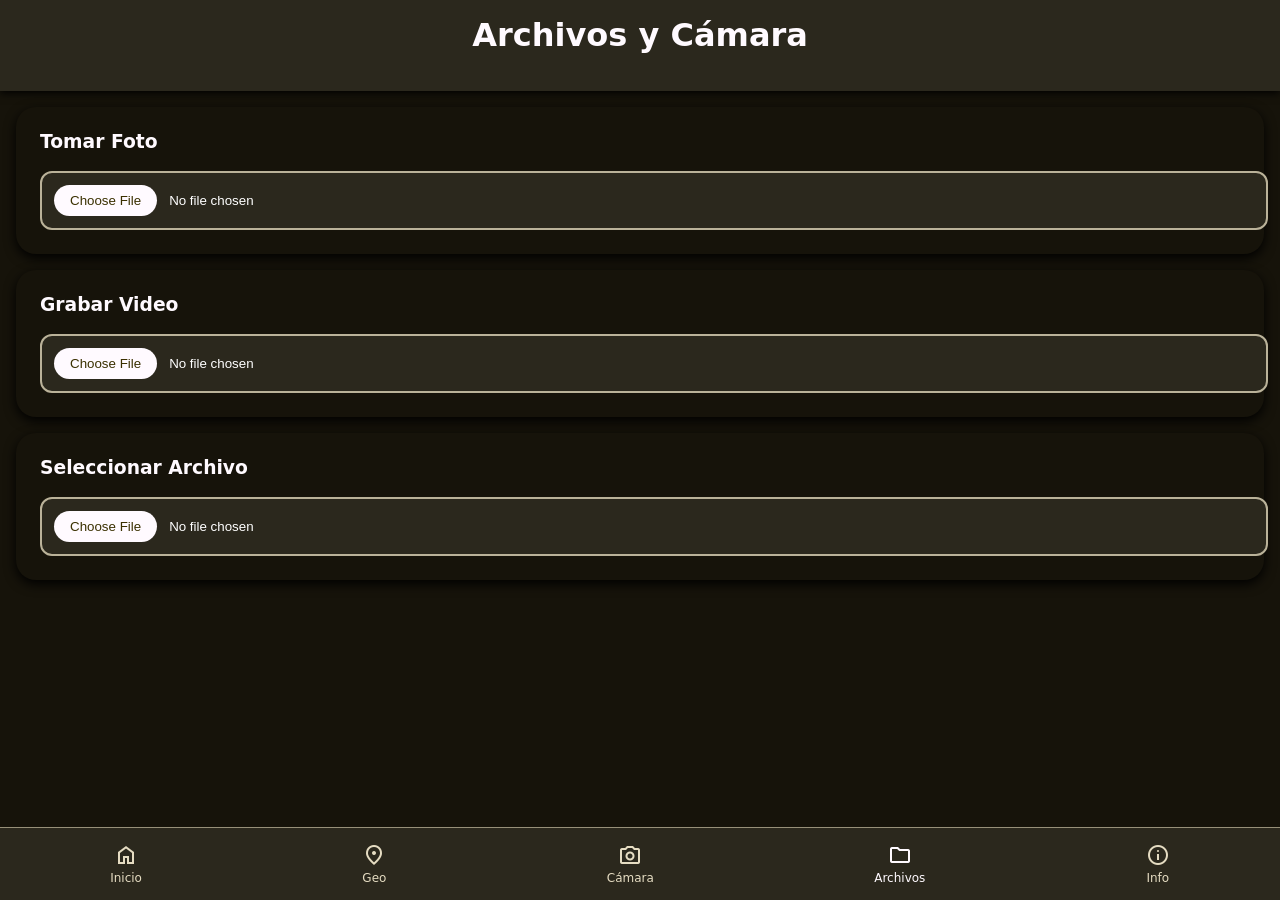
==== archivos.html @ 821694c6 "Add files via upload" ====
<!doctype html>
<html lang="es" class="dark-medium-contrast">
  <head>
    <meta charset="UTF-8" />
    <title>Archivos - Sweep</title>

    <meta name="viewport" content="width=device-width, initial-scale=1.0" />
    <meta name="theme-color" content="#1c1b1f" />
    <link rel="manifest" href="site.webmanifest" />

    <!-- MATERIAL SYMBOLS -->
    <link
      href="https://fonts.googleapis.com/css2?family=Material+Symbols+Outlined"
      rel="stylesheet"
    />

    <!-- ESTILOS BASE -->
    <link rel="stylesheet" href="css/styles.css" />

    <!-- PALETA -->
    <link rel="stylesheet" href="css/light-mc.css" />
    <link rel="stylesheet" href="css/dark-mc.css" />
  </head>

  <body>
    <header class="app-bar">
      <h1>Archivos y Cámara</h1>
    </header>

    <main class="page-content">

      <section>
        <h3>Tomar Foto</h3>
        <input
          type="file"
          accept="image/*"
          capture="camera"
          class="file-input"
        />
      </section>

      <section>
        <h3>Grabar Video</h3>
        <input
          type="file"
          accept="video/*"
          capture
          class="file-input"
        />
      </section>

      <section>
        <h3>Seleccionar Archivo</h3>
        <input type="file" class="file-input" />
      </section>

    </main>

    <!-- BOTTOM NAV -->
    <nav class="bottom-nav">
      <a href="index.html" class="nav-item">
        <span class="material-symbols-outlined">home</span>
        <span>Inicio</span>
      </a>

      <a href="geolocalizacion.html" class="nav-item">
        <span class="material-symbols-outlined">location_on</span>
        <span>Geo</span>
      </a>

      <a href="camara.html" class="nav-item">
        <span class="material-symbols-outlined">photo_camera</span>
        <span>Cámara</span>
      </a>

      <a href="archivos.html" class="nav-item active">
        <span class="material-symbols-outlined">folder</span>
        <span>Archivos</span>
      </a>

      <a href="copyright.html" class="nav-item">
        <span class="material-symbols-outlined">info</span>
        <span>Info</span>
      </a>
    </nav>

    <script>
      // ===== TRANSICIÓN DE PÁGINA =====
      window.addEventListener("DOMContentLoaded", () => {
        const content = document.querySelector(".page-content");
        content.classList.add("page-enter");
      });

      document.querySelectorAll(".bottom-nav a").forEach((link) => {
        link.addEventListener("click", function (e) {
          if (this.href !== window.location.href) {
            e.preventDefault();

            const destino = this.href;
            const content = document.querySelector(".page-content");

            content.classList.remove("page-enter");
            content.classList.add("page-exit");

            setTimeout(() => {
              window.location.href = destino;
            }, 280);
          }
        });
      });
    </script>
  </body>
</html>
---- css/styles.css ----
/* ====== FONDO GENERAL ====== */
body {
  margin: 0;
  font-family: system-ui, sans-serif;
  background-color: var(--md-sys-color-background);
  color: var(--md-sys-color-on-background);
  padding-bottom: 80px; /* espacio nav */
  transition:
    background-color 0.3s ease,
    color 0.3s ease;
}

/* ====== APP BAR SIMPLE ====== */
.app-bar {
  background-color: var(--md-sys-color-surface-container);
  color: var(--md-sys-color-on-surface);
  padding: 16px;
  text-align: center;
  box-shadow: 0 2px 8px var(--md-sys-color-shadow);
}

/* ====== CONTENIDO PRINCIPAL ====== */
main {
  padding: 16px;
}

/* ====== TARJETA ====== */
section,
.card {
  background-color: var(--md-sys-color-surface);
  color: var(--md-sys-color-on-surface);
  padding: 24px;
  margin-bottom: 16px;
  border-radius: 20px;
  box-shadow: 0 4px 12px var(--md-sys-color-shadow);
  transition:
    background-color 0.3s ease,
    color 0.3s ease;
}

/* ====== TÍTULOS ====== */
h1,
h2,
h3 {
  color: var(--md-sys-color-primary);
  margin-top: 0;
}

/* ====== LISTAS ====== */
ul {
  padding-left: 20px;
}

/* ====== SEPARADOR ====== */
hr {
  border: none;
  height: 1px;
  background-color: var(--md-sys-color-outline-variant);
  margin: 24px 0;
}

/* ====== BOTTOM NAV ====== */
.bottom-nav {
  position: fixed;
  bottom: 0;
  left: 0;
  width: 100%;
  height: 72px;

  display: flex;
  justify-content: space-around;
  align-items: center;

  background-color: var(--md-sys-color-surface-container);
  border-top: 1px solid var(--md-sys-color-outline-variant);
}

/* ====== ITEM NAV ====== */
.nav-item {
  display: flex;
  flex-direction: column;
  align-items: center;
  justify-content: center;
  text-decoration: none;
  font-size: 12px;
  color: var(--md-sys-color-on-surface-variant);
  transition: all 0.2s ease;
}

.nav-item .material-symbols-outlined {
  font-size: 24px;
  margin-bottom: 4px;
}

.nav-item.active {
  color: var(--md-sys-color-primary);
}

.nav-item:hover {
  color: var(--md-sys-color-primary);
  transform: scale(1.05);
}

/* ====== TARJETAS DE DATOS ====== */
.data-card {
  background-color: var(--md-sys-color-surface-container);
  padding: 20px;
  border-radius: 16px;
  display: flex;
  flex-direction: column;
  gap: 8px;
  margin-bottom: 16px;
}

.data-card .label {
  font-size: 14px;
  color: var(--md-sys-color-on-surface-variant);
}

.data-card output {
  font-size: 18px;
  font-weight: 600;
  color: var(--md-sys-color-primary);
}

/* ====== BOTONES ====== */
.btn {
  padding: 10px 16px;
  border-radius: 100px;
  border: none;
  font-weight: 500;
  cursor: pointer;
  display: inline-flex;
  align-items: center;
  gap: 8px;
  transition: 0.2s ease;
}

.btn:disabled {
  opacity: 0.4;
  cursor: not-allowed;
}

.btn.primary {
  background-color: var(--md-sys-color-primary);
  color: var(--md-sys-color-on-primary);
}

.btn.error {
  background-color: var(--md-sys-color-error);
  color: var(--md-sys-color-on-error);
}

.btn.outline {
  background: transparent;
  border: 2px solid var(--md-sys-color-outline);
  color: var(--md-sys-color-on-surface);
}

.link {
  color: var(--md-sys-color-primary);
  text-decoration: none;
  font-weight: 500;
}

video,
canvas {
  width: 100%;
  border-radius: 12px;
  margin-top: 12px;
}

/* ====== FILE INPUT ====== */
.file-input {
  width: 100%;
  padding: 12px;
  border-radius: 12px;
  border: 2px solid var(--md-sys-color-outline);
  background-color: var(--md-sys-color-surface-container);
  color: var(--md-sys-color-on-surface);
  cursor: pointer;
}

.file-input::file-selector-button {
  background-color: var(--md-sys-color-primary);
  color: var(--md-sys-color-on-primary);
  border: none;
  padding: 8px 16px;
  border-radius: 100px;
  margin-right: 12px;
  cursor: pointer;
}

/* ====== CREDITOS ====== */
.credits {
  list-style: none;
  padding: 0;
  margin-top: 16px;
}

.credits li {
  padding: 8px 0;
  border-bottom: 1px solid var(--md-sys-color-outline-variant);
}

/* ====== PAGE TRANSITION SOLO CONTENIDO ====== */

.page-content {
  opacity: 0;
  transform: translateX(40px);
  transition:
    opacity 280ms cubic-bezier(0.4, 0, 0.2, 1),
    transform 320ms cubic-bezier(0.4, 0, 0.2, 1);
}

.page-content.page-enter {
  opacity: 1;
  transform: translateX(0);
}

.page-content.page-exit {
  opacity: 0;
  transform: translateX(-40px);
}
---- css/light-mc.css ----
.light-medium-contrast {
  --md-sys-color-primary: rgb(64 54 0);
  --md-sys-color-surface-tint: rgb(110 93 0);
  --md-sys-color-on-primary: rgb(255 255 255);
  --md-sys-color-primary-container: rgb(127 108 0);
  --md-sys-color-on-primary-container: rgb(255 255 255);
  --md-sys-color-secondary: rgb(64 54 0);
  --md-sys-color-on-secondary: rgb(255 255 255);
  --md-sys-color-secondary-container: rgb(122 109 49);
  --md-sys-color-on-secondary-container: rgb(255 255 255);
  --md-sys-color-tertiary: rgb(43 60 0);
  --md-sys-color-on-tertiary: rgb(255 255 255);
  --md-sys-color-tertiary-container: rgb(89 119 0);
  --md-sys-color-on-tertiary-container: rgb(255 255 255);
  --md-sys-color-error: rgb(116 0 6);
  --md-sys-color-on-error: rgb(255 255 255);
  --md-sys-color-error-container: rgb(207 44 39);
  --md-sys-color-on-error-container: rgb(255 255 255);
  --md-sys-color-background: rgb(255 249 238);
  --md-sys-color-on-background: rgb(30 27 17);
  --md-sys-color-surface: rgb(255 249 238);
  --md-sys-color-on-surface: rgb(19 17 8);
  --md-sys-color-surface-variant: rgb(235 226 200);
  --md-sys-color-on-surface-variant: rgb(59 54 36);
  --md-sys-color-outline: rgb(88 82 62);
  --md-sys-color-outline-variant: rgb(115 109 87);
  --md-sys-color-shadow: rgb(0 0 0);
  --md-sys-color-scrim: rgb(0 0 0);
  --md-sys-color-inverse-surface: rgb(52 48 37);
  --md-sys-color-inverse-on-surface: rgb(248 240 223);
  --md-sys-color-inverse-primary: rgb(229 197 36);
  --md-sys-color-primary-fixed: rgb(127 108 0);
  --md-sys-color-on-primary-fixed: rgb(255 255 255);
  --md-sys-color-primary-fixed-dim: rgb(99 84 0);
  --md-sys-color-on-primary-fixed-variant: rgb(255 255 255);
  --md-sys-color-secondary-fixed: rgb(122 109 49);
  --md-sys-color-on-secondary-fixed: rgb(255 255 255);
  --md-sys-color-secondary-fixed-dim: rgb(97 84 27);
  --md-sys-color-on-secondary-fixed-variant: rgb(255 255 255);
  --md-sys-color-tertiary-fixed: rgb(89 119 0);
  --md-sys-color-on-tertiary-fixed: rgb(255 255 255);
  --md-sys-color-tertiary-fixed-dim: rgb(69 93 0);
  --md-sys-color-on-tertiary-fixed-variant: rgb(255 255 255);
  --md-sys-color-surface-dim: rgb(205 198 182);
  --md-sys-color-surface-bright: rgb(255 249 238);
  --md-sys-color-surface-container-lowest: rgb(255 255 255);
  --md-sys-color-surface-container-low: rgb(251 243 226);
  --md-sys-color-surface-container: rgb(239 232 215);
  --md-sys-color-surface-container-high: rgb(227 220 204);
  --md-sys-color-surface-container-highest: rgb(216 209 193);
}
---- css/dark-mc.css ----
.dark-medium-contrast {
  --md-sys-color-primary: rgb(255 250 255);
  --md-sys-color-surface-tint: rgb(229 197 36);
  --md-sys-color-on-primary: rgb(58 48 0);
  --md-sys-color-primary-container: rgb(255 222 63);
  --md-sys-color-on-primary-container: rgb(82 69 0);
  --md-sys-color-secondary: rgb(238 220 149);
  --md-sys-color-on-secondary: rgb(45 37 0);
  --md-sys-color-secondary-container: rgb(160 144 81);
  --md-sys-color-on-secondary-container: rgb(0 0 0);
  --md-sys-color-tertiary: rgb(248 255 223);
  --md-sys-color-on-tertiary: rgb(38 53 0);
  --md-sys-color-tertiary-container: rgb(198 237 107);
  --md-sys-color-on-tertiary-container: rgb(56 76 0);
  --md-sys-color-error: rgb(255 210 204);
  --md-sys-color-on-error: rgb(84 0 3);
  --md-sys-color-error-container: rgb(255 84 73);
  --md-sys-color-on-error-container: rgb(0 0 0);
  --md-sys-color-background: rgb(22 19 10);
  --md-sys-color-on-background: rgb(233 226 209);
  --md-sys-color-surface: rgb(22 19 10);
  --md-sys-color-on-surface: rgb(255 255 255);
  --md-sys-color-surface-variant: rgb(76 71 51);
  --md-sys-color-on-surface-variant: rgb(229 220 194);
  --md-sys-color-outline: rgb(186 178 153);
  --md-sys-color-outline-variant: rgb(151 144 121);
  --md-sys-color-shadow: rgb(0 0 0);
  --md-sys-color-scrim: rgb(0 0 0);
  --md-sys-color-inverse-surface: rgb(233 226 209);
  --md-sys-color-inverse-on-surface: rgb(45 42 31);
  --md-sys-color-inverse-primary: rgb(85 71 0);
  --md-sys-color-primary-fixed: rgb(255 226 94);
  --md-sys-color-on-primary-fixed: rgb(22 17 0);
  --md-sys-color-primary-fixed-dim: rgb(229 197 36);
  --md-sys-color-on-primary-fixed-variant: rgb(64 54 0);
  --md-sys-color-secondary-fixed: rgb(245 226 155);
  --md-sys-color-on-secondary-fixed: rgb(22 17 0);
  --md-sys-color-secondary-fixed-dim: rgb(216 198 130);
  --md-sys-color-on-secondary-fixed-variant: rgb(64 54 0);
  --md-sys-color-tertiary-fixed: rgb(201 241 110);
  --md-sys-color-on-tertiary-fixed: rgb(12 20 0);
  --md-sys-color-tertiary-fixed-dim: rgb(174 212 85);
  --md-sys-color-on-tertiary-fixed-variant: rgb(43 60 0);
  --md-sys-color-surface-dim: rgb(22 19 10);
  --md-sys-color-surface-bright: rgb(72 68 56);
  --md-sys-color-surface-container-lowest: rgb(9 7 2);
  --md-sys-color-surface-container-low: rgb(32 29 19);
  --md-sys-color-surface-container: rgb(43 40 29);
  --md-sys-color-surface-container-high: rgb(54 50 39);
  --md-sys-color-surface-container-highest: rgb(65 61 50);
}
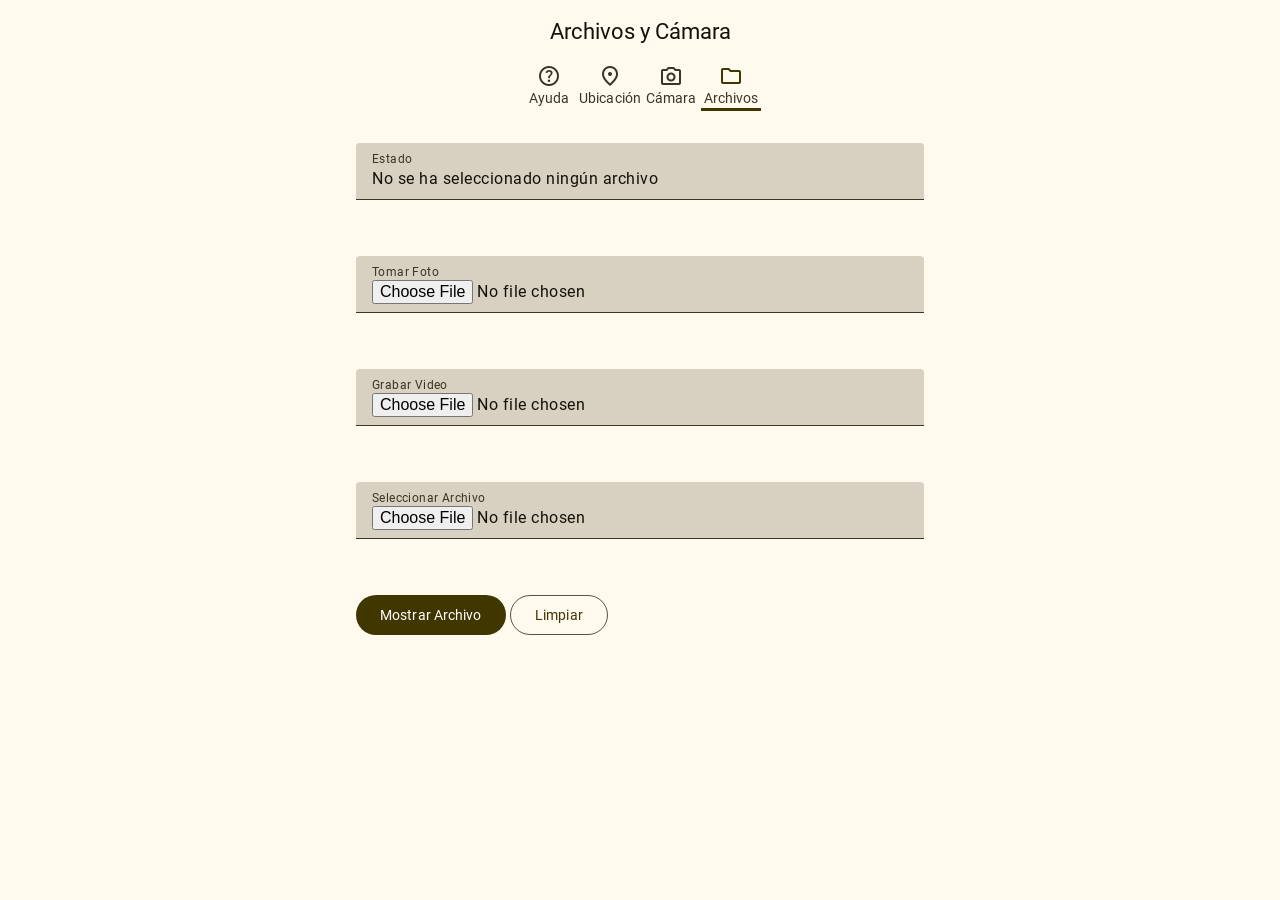
==== commit 9f3834e0: "Add files via upload" ====
--- a/archivos.html
+++ b/archivos.html
@@ -1,113 +1,112 @@
 <!doctype html>
-<html lang="es" class="dark-medium-contrast">
+<html lang="es" class="light dark">
   <head>
     <meta charset="UTF-8" />
-    <title>Archivos - Sweep</title>
+    <title>Archivos y Cámara - Sweep</title>
+    <meta name="description" content="Sweep - Archivos y Cámara" />
 
-    <meta name="viewport" content="width=device-width, initial-scale=1.0" />
+    <meta name="viewport" content="width=device-width" />
     <meta name="theme-color" content="#1c1b1f" />
+
+    <link rel="icon" sizes="32x32" href="favicon.ico" />
     <link rel="manifest" href="site.webmanifest" />
 
-    <!-- MATERIAL SYMBOLS -->
-    <link
-      href="https://fonts.googleapis.com/css2?family=Material+Symbols+Outlined"
-      rel="stylesheet"
-    />
+    <!-- COMPONENTES -->
+    <script type="module" src="js/lib/custom/md-app-bar.js"></script>
+    <script type="module" src="js/nav-tab-fixed.js"></script>
 
-    <!-- ESTILOS BASE -->
-    <link rel="stylesheet" href="css/styles.css" />
-
-    <!-- PALETA -->
-    <link rel="stylesheet" href="css/light-mc.css" />
-    <link rel="stylesheet" href="css/dark-mc.css" />
+    <!-- ESTILOS -->
+    <link rel="stylesheet" href="css/material-symbols-outlined.css" />
+    <link rel="stylesheet" href="css/theme/light.css" />
+    <link rel="stylesheet" href="css/theme/dark.css" />
+    <link rel="stylesheet" href="css/estilos.css" />
+    <link rel="stylesheet" href="css/transicion_pestanas.css" />
+    <link rel="stylesheet" href="css/md-tab.css" />
+    <link rel="stylesheet" href="css/md-filled-text-field.css" />
+    <link rel="stylesheet" href="css/md-filled-button.css" />
+    <link rel="stylesheet" href="css/md-outline-button.css" />
   </head>
 
   <body>
-    <header class="app-bar">
-      <h1>Archivos y Cámara</h1>
-    </header>
+    <form id="formulario" novalidate>
+      <!-- APP BAR -->
+      <md-app-bar class="centered" adicional="tab">
+        <h1>Archivos y Cámara</h1>
+      </md-app-bar>
 
-    <main class="page-content">
+      <!-- NAV -->
+      <nav-tab-fixed id="tab"></nav-tab-fixed>
 
-      <section>
-        <h3>Tomar Foto</h3>
-        <input
-          type="file"
-          accept="image/*"
-          capture="camera"
-          class="file-input"
-        />
+      <section class="page-content">
+        <!-- RESPUESTA -->
+        <p>
+          <label class="md-filled-text-field float">
+            <output name="respuesta"
+              >No se ha seleccionado ningún archivo</output
+            >
+            <span>Estado</span>
+          </label>
+        </p>
+
+        <!-- TOMAR FOTO -->
+        <p>
+          <label class="md-filled-text-field float">
+            <input
+              type="file"
+              name="foto"
+              accept="image/*"
+              capture="environment"
+            />
+            <span>Tomar Foto</span>
+          </label>
+        </p>
+
+        <!-- GRABAR VIDEO -->
+        <p>
+          <label class="md-filled-text-field float">
+            <input type="file" name="video" accept="video/*" capture />
+            <span>Grabar Video</span>
+          </label>
+        </p>
+
+        <!-- SELECCIONAR ARCHIVO -->
+        <p>
+          <label class="md-filled-text-field float">
+            <input type="file" name="archivo" />
+            <span>Seleccionar Archivo</span>
+          </label>
+        </p>
+
+        <!-- BOTONES -->
+        <p>
+          <button id="botonMostrar" class="md-filled-button">
+            Mostrar Archivo
+          </button>
+          <button type="reset" class="md-outline-button">Limpiar</button>
+        </p>
       </section>
+    </form>
 
-      <section>
-        <h3>Grabar Video</h3>
-        <input
-          type="file"
-          accept="video/*"
-          capture
-          class="file-input"
-        />
-      </section>
+    <script type="module">
+      formulario.addEventListener("submit", procesa);
 
-      <section>
-        <h3>Seleccionar Archivo</h3>
-        <input type="file" class="file-input" />
-      </section>
+      function procesa(evt) {
+        evt.preventDefault();
 
-    </main>
+        const foto = formulario.foto.files[0];
+        const video = formulario.video.files[0];
+        const archivo = formulario.archivo.files[0];
 
-    <!-- BOTTOM NAV -->
-    <nav class="bottom-nav">
-      <a href="index.html" class="nav-item">
-        <span class="material-symbols-outlined">home</span>
-        <span>Inicio</span>
-      </a>
-
-      <a href="geolocalizacion.html" class="nav-item">
-        <span class="material-symbols-outlined">location_on</span>
-        <span>Geo</span>
-      </a>
-
-      <a href="camara.html" class="nav-item">
-        <span class="material-symbols-outlined">photo_camera</span>
-        <span>Cámara</span>
-      </a>
-
-      <a href="archivos.html" class="nav-item active">
-        <span class="material-symbols-outlined">folder</span>
-        <span>Archivos</span>
-      </a>
-
-      <a href="copyright.html" class="nav-item">
-        <span class="material-symbols-outlined">info</span>
-        <span>Info</span>
-      </a>
-    </nav>
-
-    <script>
-      // ===== TRANSICIÓN DE PÁGINA =====
-      window.addEventListener("DOMContentLoaded", () => {
-        const content = document.querySelector(".page-content");
-        content.classList.add("page-enter");
-      });
-
-      document.querySelectorAll(".bottom-nav a").forEach((link) => {
-        link.addEventListener("click", function (e) {
-          if (this.href !== window.location.href) {
-            e.preventDefault();
-
-            const destino = this.href;
-            const content = document.querySelector(".page-content");
-
-            content.classList.remove("page-enter");
-            content.classList.add("page-exit");
-
-            setTimeout(() => {
-              window.location.href = destino;
-            }, 280);
-          }
-        });
-      });
+        if (foto) {
+          formulario.respuesta.value = `Foto seleccionada: ${foto.name}`;
+        } else if (video) {
+          formulario.respuesta.value = `Video seleccionado: ${video.name}`;
+        } else if (archivo) {
+          formulario.respuesta.value = `Archivo seleccionado: ${archivo.name}`;
+        } else {
+          formulario.respuesta.value = "No se seleccionó ningún archivo";
+        }
+      }
     </script>
   </body>
-</html>+</html>
--- a/css/material-symbols-outlined.css
+++ b/css/material-symbols-outlined.css
@@ -0,0 +1,24 @@
+@font-face {
+ font-family: 'Material Symbols Outlined';
+ font-style: normal;
+ src:
+  url(../fonts/MaterialSymbolsOutlined[FILL\,GRAD\,opsz\,wght].woff2) format('woff2'),
+  url(../fonts/MaterialSymbolsOutlined[FILL\,GRAD\,opsz\,wght].ttf) format('truetype');
+}
+
+.material-symbols-outlined {
+ font-family: 'Material Symbols Outlined';
+ font-weight: normal;
+ font-style: normal;
+ font-size: 1.5rem;
+ width: 1.5rem;
+ height: 1.5rem;
+ /* Preferred icon size */
+ display: inline-block;
+ line-height: 1;
+ text-transform: none;
+ letter-spacing: normal;
+ word-wrap: normal;
+ white-space: nowrap;
+ direction: ltr;
+}
--- a/css/theme/light.css
+++ b/css/theme/light.css
@@ -0,0 +1,51 @@
+.light {
+  --md-sys-color-primary: rgb(64 54 0);
+  --md-sys-color-surface-tint: rgb(110 93 0);
+  --md-sys-color-on-primary: rgb(255 255 255);
+  --md-sys-color-primary-container: rgb(127 108 0);
+  --md-sys-color-on-primary-container: rgb(255 255 255);
+  --md-sys-color-secondary: rgb(64 54 0);
+  --md-sys-color-on-secondary: rgb(255 255 255);
+  --md-sys-color-secondary-container: rgb(122 109 49);
+  --md-sys-color-on-secondary-container: rgb(255 255 255);
+  --md-sys-color-tertiary: rgb(43 60 0);
+  --md-sys-color-on-tertiary: rgb(255 255 255);
+  --md-sys-color-tertiary-container: rgb(89 119 0);
+  --md-sys-color-on-tertiary-container: rgb(255 255 255);
+  --md-sys-color-error: rgb(116 0 6);
+  --md-sys-color-on-error: rgb(255 255 255);
+  --md-sys-color-error-container: rgb(207 44 39);
+  --md-sys-color-on-error-container: rgb(255 255 255);
+  --md-sys-color-background: rgb(255 249 238);
+  --md-sys-color-on-background: rgb(30 27 17);
+  --md-sys-color-surface: rgb(255 249 238);
+  --md-sys-color-on-surface: rgb(19 17 8);
+  --md-sys-color-surface-variant: rgb(235 226 200);
+  --md-sys-color-on-surface-variant: rgb(59 54 36);
+  --md-sys-color-outline: rgb(88 82 62);
+  --md-sys-color-outline-variant: rgb(115 109 87);
+  --md-sys-color-shadow: rgb(0 0 0);
+  --md-sys-color-scrim: rgb(0 0 0);
+  --md-sys-color-inverse-surface: rgb(52 48 37);
+  --md-sys-color-inverse-on-surface: rgb(248 240 223);
+  --md-sys-color-inverse-primary: rgb(229 197 36);
+  --md-sys-color-primary-fixed: rgb(127 108 0);
+  --md-sys-color-on-primary-fixed: rgb(255 255 255);
+  --md-sys-color-primary-fixed-dim: rgb(99 84 0);
+  --md-sys-color-on-primary-fixed-variant: rgb(255 255 255);
+  --md-sys-color-secondary-fixed: rgb(122 109 49);
+  --md-sys-color-on-secondary-fixed: rgb(255 255 255);
+  --md-sys-color-secondary-fixed-dim: rgb(97 84 27);
+  --md-sys-color-on-secondary-fixed-variant: rgb(255 255 255);
+  --md-sys-color-tertiary-fixed: rgb(89 119 0);
+  --md-sys-color-on-tertiary-fixed: rgb(255 255 255);
+  --md-sys-color-tertiary-fixed-dim: rgb(69 93 0);
+  --md-sys-color-on-tertiary-fixed-variant: rgb(255 255 255);
+  --md-sys-color-surface-dim: rgb(205 198 182);
+  --md-sys-color-surface-bright: rgb(255 249 238);
+  --md-sys-color-surface-container-lowest: rgb(255 255 255);
+  --md-sys-color-surface-container-low: rgb(251 243 226);
+  --md-sys-color-surface-container: rgb(239 232 215);
+  --md-sys-color-surface-container-high: rgb(227 220 204);
+  --md-sys-color-surface-container-highest: rgb(216 209 193);
+}
--- a/css/theme/dark.css
+++ b/css/theme/dark.css
@@ -0,0 +1,51 @@
+.dark {
+  --md-sys-color-primary: rgb(255 250 255);
+  --md-sys-color-surface-tint: rgb(229 197 36);
+  --md-sys-color-on-primary: rgb(58 48 0);
+  --md-sys-color-primary-container: rgb(255 222 63);
+  --md-sys-color-on-primary-container: rgb(82 69 0);
+  --md-sys-color-secondary: rgb(238 220 149);
+  --md-sys-color-on-secondary: rgb(45 37 0);
+  --md-sys-color-secondary-container: rgb(160 144 81);
+  --md-sys-color-on-secondary-container: rgb(0 0 0);
+  --md-sys-color-tertiary: rgb(248 255 223);
+  --md-sys-color-on-tertiary: rgb(38 53 0);
+  --md-sys-color-tertiary-container: rgb(198 237 107);
+  --md-sys-color-on-tertiary-container: rgb(56 76 0);
+  --md-sys-color-error: rgb(255 210 204);
+  --md-sys-color-on-error: rgb(84 0 3);
+  --md-sys-color-error-container: rgb(255 84 73);
+  --md-sys-color-on-error-container: rgb(0 0 0);
+  --md-sys-color-background: rgb(22 19 10);
+  --md-sys-color-on-background: rgb(233 226 209);
+  --md-sys-color-surface: rgb(22 19 10);
+  --md-sys-color-on-surface: rgb(255 255 255);
+  --md-sys-color-surface-variant: rgb(76 71 51);
+  --md-sys-color-on-surface-variant: rgb(229 220 194);
+  --md-sys-color-outline: rgb(186 178 153);
+  --md-sys-color-outline-variant: rgb(151 144 121);
+  --md-sys-color-shadow: rgb(0 0 0);
+  --md-sys-color-scrim: rgb(0 0 0);
+  --md-sys-color-inverse-surface: rgb(233 226 209);
+  --md-sys-color-inverse-on-surface: rgb(45 42 31);
+  --md-sys-color-inverse-primary: rgb(85 71 0);
+  --md-sys-color-primary-fixed: rgb(255 226 94);
+  --md-sys-color-on-primary-fixed: rgb(22 17 0);
+  --md-sys-color-primary-fixed-dim: rgb(229 197 36);
+  --md-sys-color-on-primary-fixed-variant: rgb(64 54 0);
+  --md-sys-color-secondary-fixed: rgb(245 226 155);
+  --md-sys-color-on-secondary-fixed: rgb(22 17 0);
+  --md-sys-color-secondary-fixed-dim: rgb(216 198 130);
+  --md-sys-color-on-secondary-fixed-variant: rgb(64 54 0);
+  --md-sys-color-tertiary-fixed: rgb(201 241 110);
+  --md-sys-color-on-tertiary-fixed: rgb(12 20 0);
+  --md-sys-color-tertiary-fixed-dim: rgb(174 212 85);
+  --md-sys-color-on-tertiary-fixed-variant: rgb(43 60 0);
+  --md-sys-color-surface-dim: rgb(22 19 10);
+  --md-sys-color-surface-bright: rgb(72 68 56);
+  --md-sys-color-surface-container-lowest: rgb(9 7 2);
+  --md-sys-color-surface-container-low: rgb(32 29 19);
+  --md-sys-color-surface-container: rgb(43 40 29);
+  --md-sys-color-surface-container-high: rgb(54 50 39);
+  --md-sys-color-surface-container-highest: rgb(65 61 50);
+}
--- a/css/estilos.css
+++ b/css/estilos.css
@@ -0,0 +1,178 @@
+/* Definiciones para Material Design 3  */
+@import url(baseline.css);
+/* Fonts utilizados */
+@import url(roboto.css);
+
+html {
+  /* Indica los temas del sistema operativo que son soportados. */
+  color-scheme: light dark;
+  --tabWidth: 3.75rem;
+  --anchoNav: 22.5rem;
+}
+
+body > section,
+form > section {
+  max-width: 600px;
+  margin-left: auto;
+  margin-right: auto;
+}
+
+/* Quita un borde rojo que coloca Firefox. */
+:-moz-ui-invalid {
+  box-shadow: none;
+}
+
+body {
+  margin: 0;
+  font-family: var(--md-sys-typescale-body-large-font);
+  font-weight: var(--md-sys-typescale-body-large-weight);
+  font-size: var(--md-sys-typescale-body-large-size);
+  font-style: var(--md-sys-typescale-body-large-font-style);
+  letter-spacing: var(--md-sys-typescale-body-large-tracking);
+  line-height: var(--md-sys-typescale-body-large-line-height);
+  text-transform: var(--md-sys-typescale-body-large-text-transform);
+  text-decoration: var(--md-sys-typescale-body-large-text-decoration);
+  color: var(--md-sys-color-on-background);
+  background-color: var(--md-sys-color-background);
+  /* Las siguientes líneas Evita los cambios de apariencia al cargar estilos y
+ + custom elements, que son conocidos como Flash Of Unstyled Content (fouc). */
+  opacity: 0;
+  animation-name: fouc;
+  animation-fill-mode: forwards;
+  animation-duration: 1.5s;
+}
+
+@keyframes fouc {
+  to {
+    opacity: 1;
+  }
+}
+
+html {
+  --Font: -apple-system, BlinkMacSystemFont, roboto, sans-serif;
+  --colIntIos: white;
+  --colIntIosOnBk: #2acc2a;
+  --colIntIosOnBkFc: #1bbb1b;
+  --colIntIosOffBk: #dbdbdb;
+  --colIntIosOffBkFc: #bdbdbd;
+  /* Plain typeface */
+  --md-ref-typeface-plain: var(--Font);
+  /* Brand typeface */
+  --md-ref-typeface-brand: var(--Font);
+  --md-sys-typescale-label-large-weight-prominent: var(
+    --md-ref-typeface-weight-bold
+  );
+  --md-box_shadow_level4: 0 var(--md-sys-elevation-level4)
+    var(--md-sys-elevation-level4) var(--md-sys-color-shadow);
+  --md-box_shadow_level3: 0 var(--md-sys-elevation-level3)
+    var(--md-sys-elevation-level3) var(--md-sys-color-shadow);
+  --md-box_shadow_level2: 0 var(--md-sys-elevation-level2)
+    var(--md-sys-elevation-level2) var(--md-sys-color-shadow);
+  --md-box_shadow_level1: 0 var(--md-sys-elevation-level1)
+    var(--md-sys-elevation-level1) var(--md-sys-color-shadow);
+  --md-box_shadow_level0: none;
+  --iconSize: 1.5rem;
+  --avatarSize: 2.5rem;
+  --imageSize: 3.5rem;
+  --videoWidth: 7.125rem;
+  --videoHeight: 4rem;
+  --scroll-headline-duracion: 2s;
+  --md-sys-state-focus-indicator-outer-offset: 0.125rem;
+  --md-sys-state-focus-indicator-thickness: 0.1875rem;
+  /* Pressed state layer opacity */
+  --state-pressed-transparency-percentage: 84%;
+  /* Focus state layer opacity */
+  --state-focus-transparency-percentage: 88%;
+  /* Hover state layer opacity */
+  --state-hover-transparency-percentage: 92%;
+}
+
+p {
+  margin: 1rem;
+}
+
+a {
+  color: var(--md-sys-color-on-background);
+}
+
+@media (prefers-color-scheme: light) {
+  html {
+    --md-riple-color: #00000020;
+  }
+}
+
+@media (prefers-color-scheme: dark) {
+  html {
+    --md-riple-color: #ffffff40;
+  }
+}
+
+@keyframes md-ripple {
+  from {
+    background-size: 100%;
+  }
+
+  to {
+    background-size: 15000%;
+  }
+}
+
+@keyframes salePorLaIzquierda {
+  to {
+    translate: -100vw 0;
+  }
+}
+
+@keyframes entraPorLaDerecha {
+  from {
+    translate: 100vw 0;
+  }
+}
+
+@keyframes aparece {
+  from {
+    opacity: 0;
+  }
+}
+
+@keyframes desvanece {
+  to {
+    opacity: 0;
+  }
+}
+/* ===================================================== */
+/* ===== ESTILOS ESPECÍFICOS DE LA VISTA CÁMARA ======= */
+/* ===================================================== */
+
+/* ===== CONTENIDO PRINCIPAL ===== */
+.page-content {
+  padding: 1rem;
+  display: flex;
+  flex-direction: column;
+  gap: 1.5rem;
+}
+
+/* ===== TARJETAS ===== */
+.page-content section {
+  background: var(--md-sys-color-surface-container);
+  border-radius: 24px;
+  padding: 1.5rem;
+  box-shadow: 0 4px 12px rgba(0, 0, 0, 0.25);
+}
+
+/* ===== TITULOS ===== */
+.page-content h3 {
+  margin-top: 0;
+  margin-bottom: 1rem;
+  color: var(--md-sys-color-on-surface);
+}
+
+/* ===== VIDEO Y CANVAS ===== */
+video,
+canvas {
+  width: 100%;
+  border-radius: 16px;
+  background: black;
+}
+
+
--- a/css/transicion_pestanas.css
+++ b/css/transicion_pestanas.css
@@ -0,0 +1,36 @@
+@view-transition {
+ navigation: auto;
+}
+
+#headline {
+ view-transition-name: encabezado;
+}
+
+main {
+ view-transition-name: contenido;
+}
+
+::view-transition-group(encabezado) {
+ animation-duration: var(--md-sys-motion-duration-1000);
+}
+
+::view-transition-group(contenido) {
+ animation-duration: var(--md-sys-motion-duration-1000);
+}
+
+html::view-transition-old(encabezado) {
+ animation-name: salePorLaIzquierda;
+}
+
+html::view-transition-new(encabezado) {
+ animation-name: entraPorLaDerecha;
+}
+
+html::view-transition-old(contenido) {
+ animation-name: salePorLaIzquierda;
+}
+
+html::view-transition-new(contenido) {
+ animation-duration: var(--md-sys-motion-duration-700);
+ animation-name: entraPorLaDerecha;
+}
--- a/css/md-tab.css
+++ b/css/md-tab.css
@@ -0,0 +1,142 @@
+.md-tab {
+ display: flex;
+ background-color: transparent;
+ align-items: stretch;
+ flex-wrap: nowrap;
+ overflow-x: auto;
+ position: sticky;
+ z-index: 1;
+}
+
+.md-tab.fixed {
+ justify-content: center;
+}
+
+.md-tab.scrollable {
+ padding-left: 2rem;
+ gap: 1rem;
+}
+
+.md-tab.scroll {
+ background-color: var(--md-sys-color-surface-container-low);
+}
+
+.md-tab a {
+ position: relative;
+ display: flex;
+ flex-direction: column;
+ justify-content: start;
+ align-items: center;
+ color: var(--md-sys-color-on-surface-variant);
+ font-family: var(--md-sys-typescale-title-small-font);
+ font-weight: var(--md-sys-typescale-title-small-weight);
+ font-size: var(--md-sys-typescale-title-small-size);
+ font-style: var(--md-sys-typescale-title-small-font-style);
+ letter-spacing: var(--md-sys-typescale-title-small-tracking);
+ line-height: var(--md-sys-typescale-title-small-line-height);
+ text-transform: var(--md-sys-typescale-title-small-text-transform);
+ text-decoration: var(--md-sys-typescale-title-small-text-decoration);
+ text-align: center;
+ box-sizing: border-box;
+ border-bottom: 0.1875rem solid var(--md-sys-color-surface);
+}
+
+.md-tab.fixed a {
+ flex: 0 0 var(--tabWidth);
+}
+
+.md-tab.scrollable a {
+ flex: 0 0 auto;
+}
+
+.md-tab a.active {
+ border-bottom-color: var(--md-sys-color-primary);
+}
+
+/* state layer */
+.md-tab a::after {
+ content: "";
+ position: absolute;
+ z-index: -1;
+ top: 0;
+ right: 0;
+ left: 0;
+ bottom: 0;
+ background-color: transparent;
+}
+
+.md-tab span {
+ font-size: var(--iconSize);
+ height: var(--iconSize);
+ width: var(--iconSize);
+ color: var(--md-sys-color-on-surface-variant);
+}
+
+.md-tab .active span {
+ color: var(--md-sys-color-primary);
+}
+
+.md-tab a:hover {
+ color: var(--md-sys-color-on-surface);
+}
+
+/* state layer */
+.md-tab a:hover::after {
+ background-color: var(--md-sys-color-on-surface);
+ opacity: var(--md-sys-state-hover-state-layer-opacity);
+}
+
+.md-tab a.active:hover {
+ color: var(--md-sys-color-primary);
+}
+
+/* state layer */
+.md-tab a.active:hover::after {
+ background-color: var(--md-sys-color-primary);
+ opacity: var(--md-sys-state-hover-state-layer-opacity);
+}
+
+.md-tab a:hover span {
+ color: var(--md-sys-color-on-surface);
+}
+
+.md-tab a.active:hover span {
+ color: var(--md-sys-color-primary);
+}
+
+.md-tab a:focus {
+ outline: none;
+}
+
+/* state layer */
+.md-tab a:focus::after {
+ background-color: var(--md-sys-color-on-surface);
+ opacity: var(--md-sys-state-focus-state-layer-opacity);
+}
+
+/* state layer */
+.md-tab a.active:focus::after {
+ background-color: var(--md-sys-color-primary);
+ opacity: var(--md-sys-state-hover-state-layer-opacity);
+}
+
+.md-tab a:active {
+ background-position: center;
+ background-image:
+   radial-gradient(circle, var(--md-riple-color) 1%, transparent 1%);
+ background-size: 100%;
+ animation-name: md-ripple;
+ animation-duration: var(--md-sys-motion-duration-500);
+}
+
+/* state layer */
+.md-tab a:active::after {
+ background-color: var(--md-sys-color-on-surface);
+ opacity: var(--md-sys-state-pressed-state-layer-opacity);
+}
+
+/* state layer */
+.md-tab a.active:active::after {
+ background-color: var(--md-sys-color-primary);
+ opacity: var(--md-sys-state-pressed-state-layer-opacity);
+}
--- a/css/md-filled-text-field.css
+++ b/css/md-filled-text-field.css
@@ -0,0 +1,194 @@
+.md-filled-text-field {
+ position: relative;
+ overflow: hidden;
+ display: flex;
+ flex-direction: column;
+ align-items: stretch;
+ padding-top: calc(0.5rem + var(--md-sys-typescale-body-small-line-height));
+ border-top-left-radius: var(--md-sys-shape-corner-extra-small-top-top-left);
+ border-top-right-radius: var(--md-sys-shape-corner-extra-small-top-top-right);
+ overflow: hidden;
+}
+
+/* container */
+.md-filled-text-field::before {
+ content: "";
+ position: absolute;
+ z-index: -2;
+ top: 0;
+ right: 0;
+ left: 0;
+ bottom: 0;
+ background-color: var(--md-sys-color-surface-container-highest);
+}
+
+/* state layer */
+.md-filled-text-field::after {
+ content: "";
+ position: absolute;
+ z-index: -1;
+ top: 0;
+ right: 0;
+ left: 0;
+ bottom: 0;
+ background-color: transparent;
+}
+
+.md-filled-text-field span,
+.md-filled-text-field label {
+ position: absolute;
+ top: 0.5rem;
+ left: 1rem;
+ right: 1rem;
+ display: block;
+ transform: translateY(1rem);
+ transition-property: transform;
+ transition-duration: var(--md-sys-motion-duration-300);
+ white-space: nowrap;
+ text-overflow: ellipsis;
+ overflow: hidden;
+ color: var(--md-sys-color-on-surface-variant);
+ font-family: var(--md-sys-typescale-body-large-font);
+ font-weight: var(--md-sys-typescale-body-large-weight);
+ font-size: var(--md-sys-typescale-body-large-size);
+ font-style: var(--md-sys-typescale-body-large-font-style);
+ letter-spacing: var(--md-sys-typescale-body-large-tracking);
+ line-height: var(--md-sys-typescale-body-large-line-height);
+ text-transform: var(--md-sys-typescale-body-large-text-transform);
+ text-decoration: var(--md-sys-typescale-body-large-text-decoration);
+}
+
+.md-filled-text-field :not(:placeholder-shown)+span,
+.md-filled-text-field :not(:placeholder-shown)+label,
+.md-filled-text-field .populated+span,
+.md-filled-text-field .populated+label,
+.md-filled-text-field:focus-within span,
+.md-filled-text-field:focus-within label,
+.md-filled-text-field.float span,
+.md-filled-text-field.float label {
+ transform: translateY(0);
+ font-family: var(--md-sys-typescale-body-small-font);
+ font-weight: var(--md-sys-typescale-body-small-weight);
+ font-size: var(--md-sys-typescale-body-small-size);
+ font-style: var(--md-sys-typescale-body-small-font-style);
+ letter-spacing: var(--md-sys-typescale-body-small-tracking);
+ line-height: var(--md-sys-typescale-body-small-line-height);
+ text-transform: var(--md-sys-typescale-body-small-text-transform);
+ text-decoration: var(--md-sys-typescale-body-small-text-decoration);
+}
+
+.md-filled-text-field :not(label, span, small) {
+ position: relative;
+ caret-color: var(--md-sys-color-primary);
+ min-height: 2rem;
+ box-sizing: border-box;
+ padding-left: 1rem;
+ padding-bottom: 0.5rem;
+ padding-right: 1rem;
+ border: none;
+ resize: none;
+ color: var(--md-sys-color-on-surface);
+ font-family: var(--md-sys-typescale-body-large-font);
+ font-weight: var(--md-sys-typescale-body-large-weight);
+ font-size: var(--md-sys-typescale-body-large-size);
+ font-style: var(--md-sys-typescale-body-large-font-style);
+ letter-spacing: var(--md-sys-typescale-body-large-tracking);
+ line-height: var(--md-sys-typescale-body-large-line-height);
+ text-transform: var(--md-sys-typescale-body-large-text-transform);
+ text-decoration: var(--md-sys-typescale-body-large-text-decoration);
+ background-color: transparent;
+ outline: none;
+ border-bottom-width: 0.0625rem;
+ border-bottom-style: solid;
+ border-bottom-color: var(--md-sys-color-on-surface-variant);
+}
+
+.md-filled-text-field ::placeholder {
+ color: transparent;
+}
+
+.md-filled-text-field small {
+ display: block;
+ color: var(--md-sys-color-on-surface-variant);
+ background-color: var(--md-sys-color-background);
+ font-family: var(--md-sys-typescale-body-small-font);
+ font-weight: var(--md-sys-typescale-body-small-weight);
+ font-size: var(--md-sys-typescale-body-small-size);
+ font-style: var(--md-sys-typescale-body-small-font-style);
+ letter-spacing: var(--md-sys-typescale-body-small-tracking);
+ line-height: var(--md-sys-typescale-body-small-line-height);
+ text-transform: var(--md-sys-typescale-body-small-text-transform);
+ text-decoration: var(--md-sys-typescale-body-small-text-decoration);
+ padding: 0.25rem 1rem 0 1rem;
+ white-space: nowrap;
+ text-overflow: ellipsis;
+ overflow: hidden;
+}
+
+.md-filled-text-field:hover span,
+.md-filled-text-field:hover label {
+ color: var(--md-sys-color-on-surface-variant);
+}
+
+.md-filled-text-field:hover :not(label, span, small) {
+ padding-bottom: 0.5rem;
+ border-bottom-width: 0.0625rem;
+ border-bottom-color: var(--md-sys-color-on-surface);
+}
+
+.md-filled-text-field:hover::after {
+ background-color: var(--md-sys-color-on-surface);
+ opacity: var(--md-sys-state-hover-state-layer-opacity);
+}
+
+.md-filled-text-field:hover small {
+ color: var(--md-sys-color-on-surface-variant);
+}
+
+.md-filled-text-field:focus-within span,
+.md-filled-text-field:focus-within label {
+ color: var(--md-sys-color-primary);
+}
+
+.md-filled-text-field :focus {
+ color: var(--md-sys-color-on-surface);
+ outline: none;
+ padding-bottom: 0.4375rem;
+ border-bottom-width: 0.125rem;
+ border-bottom-color: var(--md-sys-color-primary);
+}
+
+.md-filled-text-field:hover :focus {
+ padding-bottom: 0.4375rem;
+ border-bottom-width: 0.125rem;
+}
+
+.md-filled-text-field:focus-within small {
+ color: var(--md-sys-color-on-surface-variant);
+}
+
+.md-filled-text-field :invalid {
+ color: var(--md-sys-color-on-surface);
+ border-bottom-color: var(--md-sys-color-error);
+}
+
+.md-filled-text-field :invalid+span,
+.md-filled-text-field :invalid+label {
+ color: var(--md-sys-color-error);
+}
+
+.md-filled-text-field :invalid~small,
+.md-filled-text-field:hover :invalid~small,
+.md-filled-text-field:focus-within .input-text:invalid~small {
+ color: var(--md-sys-color-error);
+}
+
+.md-filled-text-field :invalid:focus {
+ caret-color: var(--md-sys-color-error);
+ border-bottom-color: var(--md-sys-color-error);
+}
+
+.md-filled-text-field:hover :invalid {
+ color: var(--md-sys-color-on-surface);
+ border-bottom-color: var(--md-sys-color-error);
+}
--- a/css/md-filled-button.css
+++ b/css/md-filled-button.css
@@ -0,0 +1,110 @@
+/* container */
+.md-filled-button::before {
+ content: "";
+ position: absolute;
+ z-index: -2;
+ top: 0;
+ right: 0;
+ left: 0;
+ bottom: 0;
+ background-color: var(--md-sys-color-primary);
+}
+
+/* state layer */
+.md-filled-button::after {
+ content: "";
+ position: absolute;
+ z-index: -1;
+ top: 0;
+ right: 0;
+ left: 0;
+ bottom: 0;
+ background-color: transparent;
+}
+
+/* label, shape */
+.md-filled-button {
+ position: relative;
+ box-sizing: border-box;
+ border-radius: 1.25rem;
+ height: 2.5rem;
+ line-height: 2.5rem;
+ padding: 0 1.5rem;
+ border: none;
+ background-color: transparent;
+ box-shadow: var(--md-box_shadow_level0);
+ font-family: var(--md-sys-typescale-label-large-font);
+ font-weight: var(--md-sys-typescale-label-large-weight);
+ font-size: var(--md-sys-typescale-label-large-size);
+ font-style: var(--md-sys-typescale-label-large-font-style);
+ letter-spacing: var(--md-sys-typescale-label-large-tracking);
+ text-transform: var(--md-sys-typescale-label-large-text-transform);
+ text-decoration: var(--md-sys-typescale-label-large-text-decoration);
+ color: var(--md-sys-color-on-primary);
+ white-space: nowrap;
+ text-overflow: ellipsis;
+ overflow: hidden;
+}
+
+/* label, shape */
+.md-filled-button:hover {
+ color: var(--md-sys-color-on-primary);
+ box-shadow: var(--md-box_shadow_level1);
+}
+
+/* state layer */
+.md-filled-button:hover::after {
+ background-color: var(--md-sys-color-on-primary);
+ opacity: var(--md-sys-state-hover-state-layer-opacity);
+}
+
+/* label, shape */
+.md-filled-button:focus {
+ outline: none;
+ color: var(--md-sys-color-on-primary);
+ box-shadow: var(--md-box_shadow_level0) !important;
+}
+
+/* state layer */
+.md-filled-button:focus::after {
+ background-color: var(--md-sys-color-on-primary);
+ opacity: var(--md-sys-state-focus-state-layer-opacity);
+}
+
+/* label, shape */
+.md-filled-button:active {
+ color: var(--md-sys-color-on-primary);
+ background-position: center;
+ background-image:
+  radial-gradient(circle, var(--md-sys-color-on-primary-container) 1%, transparent 1%);
+ background-size: 100%;
+ animation-name: md-ripple;
+ animation-duration: var(--md-sys-motion-duration-500);
+ box-shadow: var(--md-box_shadow_level0) !important;
+}
+
+/* state layer */
+.md-filled-button:active::after {
+ background-color: var(--md-sys-color-on-primary);
+ opacity: var(--md-sys-state-pressed-state-layer-opacity);
+}
+
+/* label, shape */
+.md-filled-button:disabled {
+ background-color: transparent !important;
+ color: var(--md-sys-color-on-surface) !important;
+ opacity: 0.38 !important;
+ box-shadow: var(--md-box_shadow_level0) !important;
+}
+
+/* container */
+.md-filled-button:disabled::before {
+ background-color: var(--md-sys-color-on-surface) !important;
+ opacity: 0.12 !important;
+}
+
+/* state layer */
+.md-filled-button:disabled::after {
+ background-color: transparent !important;
+ opacity: 1 !important;
+}
--- a/css/md-outline-button.css
+++ b/css/md-outline-button.css
@@ -0,0 +1,87 @@
+.md-outline-button {
+ position: relative;
+ box-sizing: border-box;
+ border-radius: 1.25rem;
+ height: 2.5rem;
+ padding: 0 1.5rem;
+ border: 0.0625rem solid var(--md-sys-color-outline);
+ background-color: transparent;
+ box-shadow: var(--md-box_shadow_level0);
+ font-family: var(--md-sys-typescale-label-large-font);
+ font-weight: var(--md-sys-typescale-label-large-weight);
+ font-size: var(--md-sys-typescale-label-large-size);
+ font-style: var(--md-sys-typescale-label-large-font-style);
+ letter-spacing: var(--md-sys-typescale-label-large-tracking);
+ text-transform: var(--md-sys-typescale-label-large-text-transform);
+ text-decoration: var(--md-sys-typescale-label-large-text-decoration);
+ color: var(--md-sys-color-primary);
+ white-space: nowrap;
+ text-overflow: ellipsis;
+ overflow: hidden;
+}
+
+/* state layer */
+.md-outline-button::after {
+ content: "";
+ position: absolute;
+ z-index: -1;
+ top: 0;
+ right: 0;
+ left: 0;
+ bottom: 0;
+ background-color: transparent;
+}
+
+.md-outline-button:hover {
+ color: var(--md-sys-color-primary);
+ border-color: var(--md-sys-color-outline);
+}
+
+/* state layer */
+.md-outline-button:hover::after {
+ background-color: var(--md-sys-color-primary);
+ opacity: var(--md-sys-state-hover-state-layer-opacity);
+}
+
+.md-outline-button:focus {
+ outline: none;
+ color: var(--md-sys-color-primary);
+ border-color: var(--md-sys-color-outline);
+}
+
+/* state layer */
+.md-outline-button:focus::after {
+ background-color: var(--md-sys-color-primary);
+ opacity: var(--md-sys-state-focus-state-layer-opacity);
+}
+
+.md-outline-button:active {
+ color: var(--md-sys-color-primary);
+ border-color: var(--md-sys-color-outline);
+ background-position: center;
+ background-image:
+  radial-gradient(circle, var(--md-riple-color) 1%, transparent 1%);
+ background-size: 100%;
+ animation-name: md-ripple;
+ animation-duration: var(--md-sys-motion-duration-500);
+ box-shadow: var(--md-box_shadow_level0) !important;
+}
+
+/* state layer */
+.md-outline-button:active::after {
+ background-color: var(--md-sys-color-primary);
+ opacity: var(--md-sys-state-pressed-state-layer-opacity);
+}
+
+.md-outline-button:disabled {
+ background-color: transparent !important;
+ border-color: var(--md-sys-color-on-surface) !important;
+ color: var(--md-sys-color-on-surface) !important;
+ opacity: 0.38 !important;
+}
+
+/* container */
+.md-outline-button:disabled::after {
+ background-color: transparent !important;
+ opacity: 1 !important;
+}
